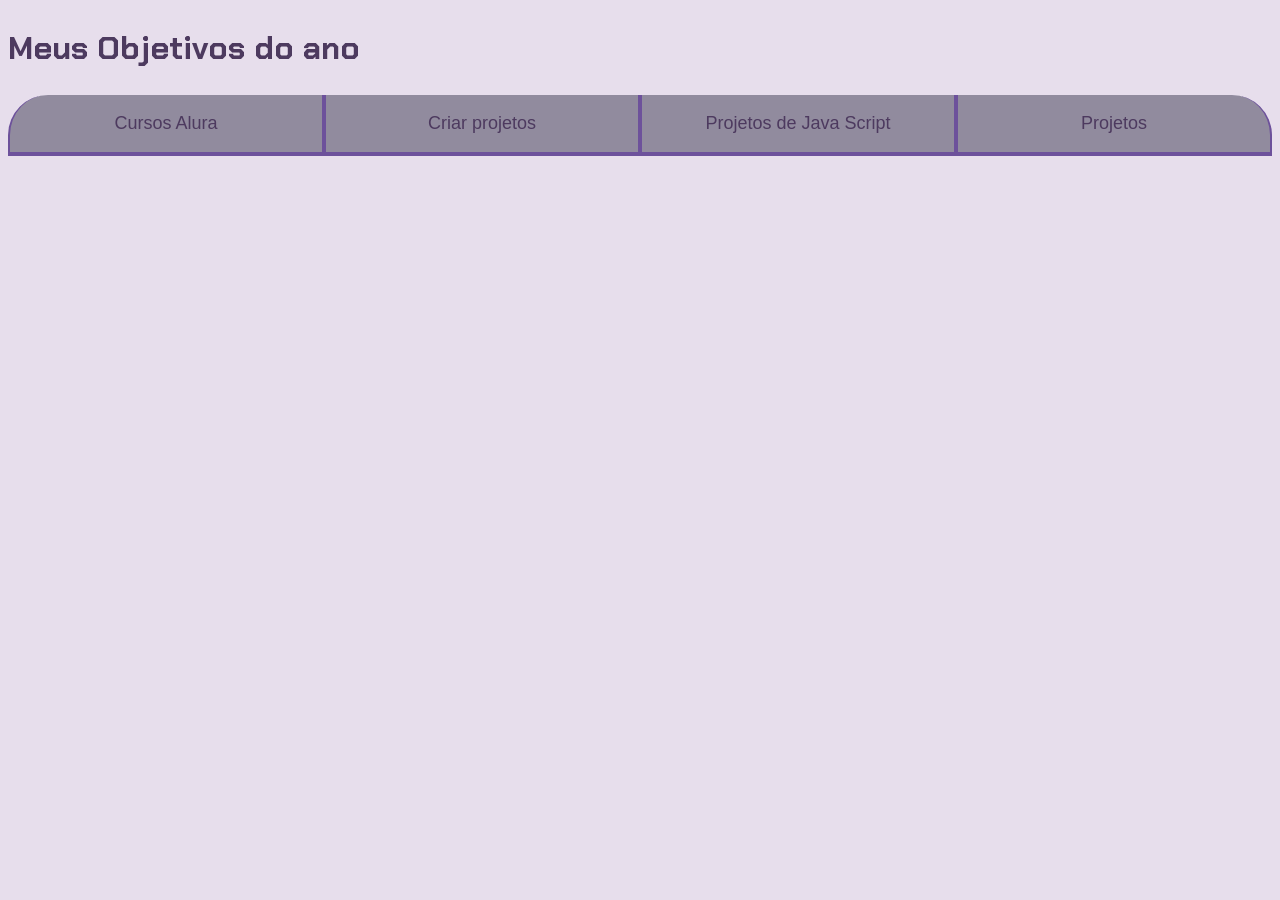
==== index.html @ 15038e76 "05-03" ====
<!DOCTYPE html>
<html lang="pt-br">
<head>
    <meta charset="UTF-8">
    <meta name="viewport" content="width=device-width, initial-scale=1.0">
    <link rel="stylesheet" href="style.css">
    <title>Meus objetivos do ano</title>
</head>
<body>
    <section class="contudo-principal">
        <h2 class="titulo-principal">Meus Objetivos do ano</h2>
            <div class="botoes"> 
                <button class="botao">Cursos Alura</button>
                <button class="botao">Criar projetos</button>
                <button class="botao">Projetos de Java Script</button>
                <button class="botao">Projetos</button>
            </div>
    </section>
</body>
</html>
---- style.css ----
@import url('https://fonts.googleapis.com/css2?family=Chakra+Petch:wght@400;700&display=swap');

:root {
--cor-de-fundo: #d1bfda81;
--roxo: #7f499e;
--branco: #4d3a5f;
--botao-ativo: #6d519b;
--botao-inativo: rgba(61, 59, 82, 0.5);
--texto-fundo: rgba(129, 56, 197, 0.3);

}

body {
background-color: var(--cor-de-fundo);
color: var(--branco);
font-family: 'Chakra Petch', sans-serif;
}

.conteudo-principal {
display: flex;
flex-direction: column;
justify-content: center;
align-items: center;
max-width: 1200px;
width: 100%;
margin: 0 auto;
}

.titulo-principal {
text-align: left;
width: 100%;
font-size: 32px;
}

.titulo-principal span {
color: var(--verde);
}

.botao {
font-family: "Crakra Petch", sans-serif;
background-color: var(--botao-inativo);
color: var(--branco);
display: flex;
justify-content: center;
padding: 1em;
font-size: 18px;
align-items: center;
width: 100%;
border-bottom: 4px solid var(--botao-ativo);
border-left: 2px solid var(--botao-ativo);
border-right: 2px solid var(--botao-ativo);
border-top: none;
}

.botao:first-child {
border-radius: 40px 40px 0 0;
}

.botoes {
display:block;
}

.ativo {
background-color: var(--botao-ativo);
border-bottom: 4px solid var(--verde);
}
@media screen and (min-width: 768px) {
.botoes {
display: flex;
}
}


@media screen and (min-width: 768px) {
.botoes {
display: flex;
}
.botao:first-child {
border-radius: 40px 0 0;
}

.botao:last-child {
border-radius: 0 40px 0 0;
}
}
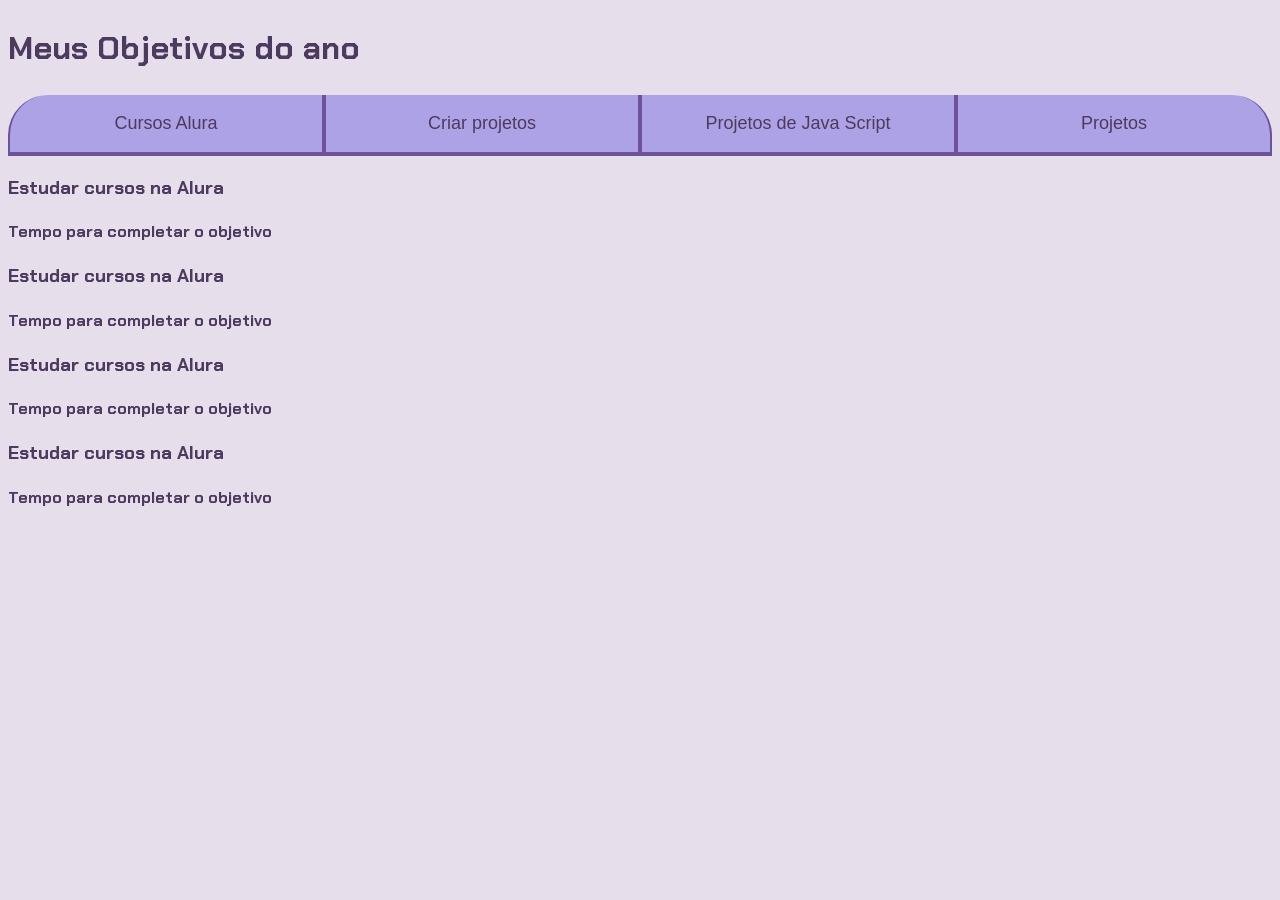
==== commit 77912a85: "Add files via upload" ====
--- a/index.html
+++ b/index.html
@@ -9,12 +9,43 @@
 <body>
     <section class="contudo-principal">
         <h2 class="titulo-principal">Meus Objetivos do ano</h2>
+        <div class="conteudo">
             <div class="botoes"> 
                 <button class="botao">Cursos Alura</button>
                 <button class="botao">Criar projetos</button>
                 <button class="botao">Projetos de Java Script</button>
                 <button class="botao">Projetos</button>
             </div>
+            <div class="abas-texto">
+            <div class="aba-conteudo ativo">
+                    <h3 class="aba-conteudo-titulo-principal">Estudar cursos na Alura</h3>
+                    <h4 class="aba-conteudo-titulo-secundario">Tempo para completar o objetivo</h4>
+                    <div class="contador"></div>
+                    </div>  
+
+            <div class="aba-conteudo ativo">
+                    <h3 class="aba-conteudo-titulo-principal">Estudar cursos na Alura</h3>
+                    <h4 class="aba-conteudo-titulo-secundario">Tempo para completar o objetivo</h4>
+                    <div class="contador"></div>
+                    </div>
+
+            <div class="aba-conteudo ativo">
+                    <h3 class="aba-conteudo-titulo-principal">Estudar cursos na Alura</h3>
+                    <h4 class="aba-conteudo-titulo-secundario">Tempo para completar o objetivo</h4>
+                    <div class="contador"></div>
+                    </div>
+
+            <div class="aba-conteudo ativo">
+                    <h3 class="aba-conteudo-titulo-principal">Estudar cursos na Alura</h3>
+                    <h4 class="aba-conteudo-titulo-secundario">Tempo para completar o objetivo</h4>
+                    <div class="contador"></div>
+                    </div>
+                    
+                    
+            </div>
+        </div>
+
     </section>
+    <script src="main.js"></script>
 </body>
 </html>
--- a/style.css
+++ b/style.css
@@ -5,8 +5,8 @@
 --roxo: #7f499e;
 --branco: #4d3a5f;
 --botao-ativo: #6d519b;
---botao-inativo: rgba(61, 59, 82, 0.5);
---texto-fundo: rgba(129, 56, 197, 0.3);
+--botao-inativo: rgba(117, 105, 226, 0.5);
+--texto-fundo: rgba(240, 240, 240, 0.3);
 
 }
 
@@ -60,7 +60,25 @@
 display:block;
 }
 
-.ativo {
+.abas-textos{
+    background-color: var(--texto-fundo);
+    padding:40px;
+    border-radius: 0 0 40px 40px;
+
+}
+
+.aba-conteudo.ativo{
+    display:block;
+
+}
+
+
+.aba-conteudo{
+    display:none;
+}
+
+
+.botao.ativo {
 background-color: var(--botao-ativo);
 border-bottom: 4px solid var(--verde);
 }
@@ -83,3 +101,8 @@
 border-radius: 0 40px 0 0;
 }
 }
+
+
+
+
+
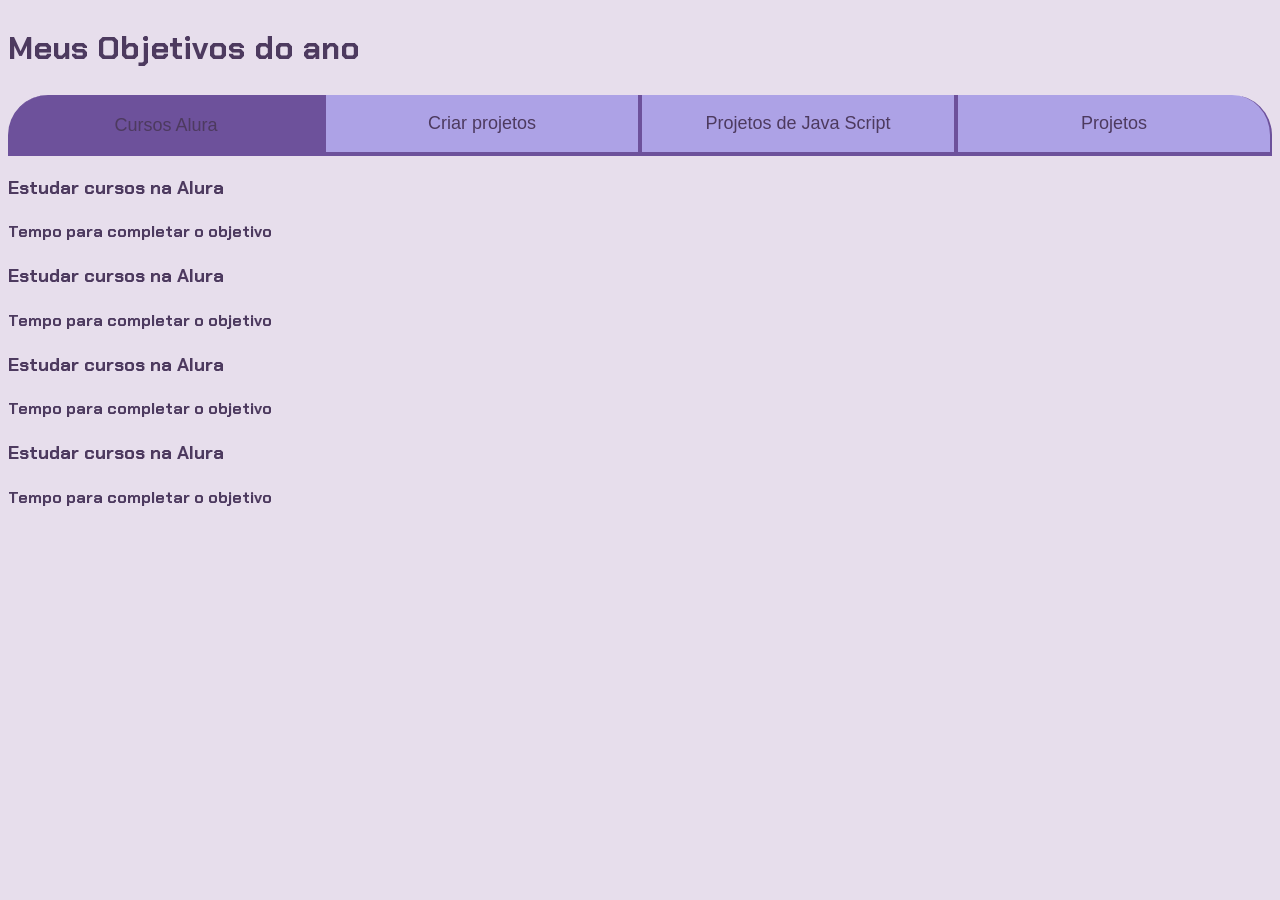
==== commit 316a021e: "index botao ativo" ====
--- a/index.html
+++ b/index.html
@@ -11,7 +11,7 @@
         <h2 class="titulo-principal">Meus Objetivos do ano</h2>
         <div class="conteudo">
             <div class="botoes"> 
-                <button class="botao">Cursos Alura</button>
+                <button class="botao ativo">Cursos Alura</button>
                 <button class="botao">Criar projetos</button>
                 <button class="botao">Projetos de Java Script</button>
                 <button class="botao">Projetos</button>
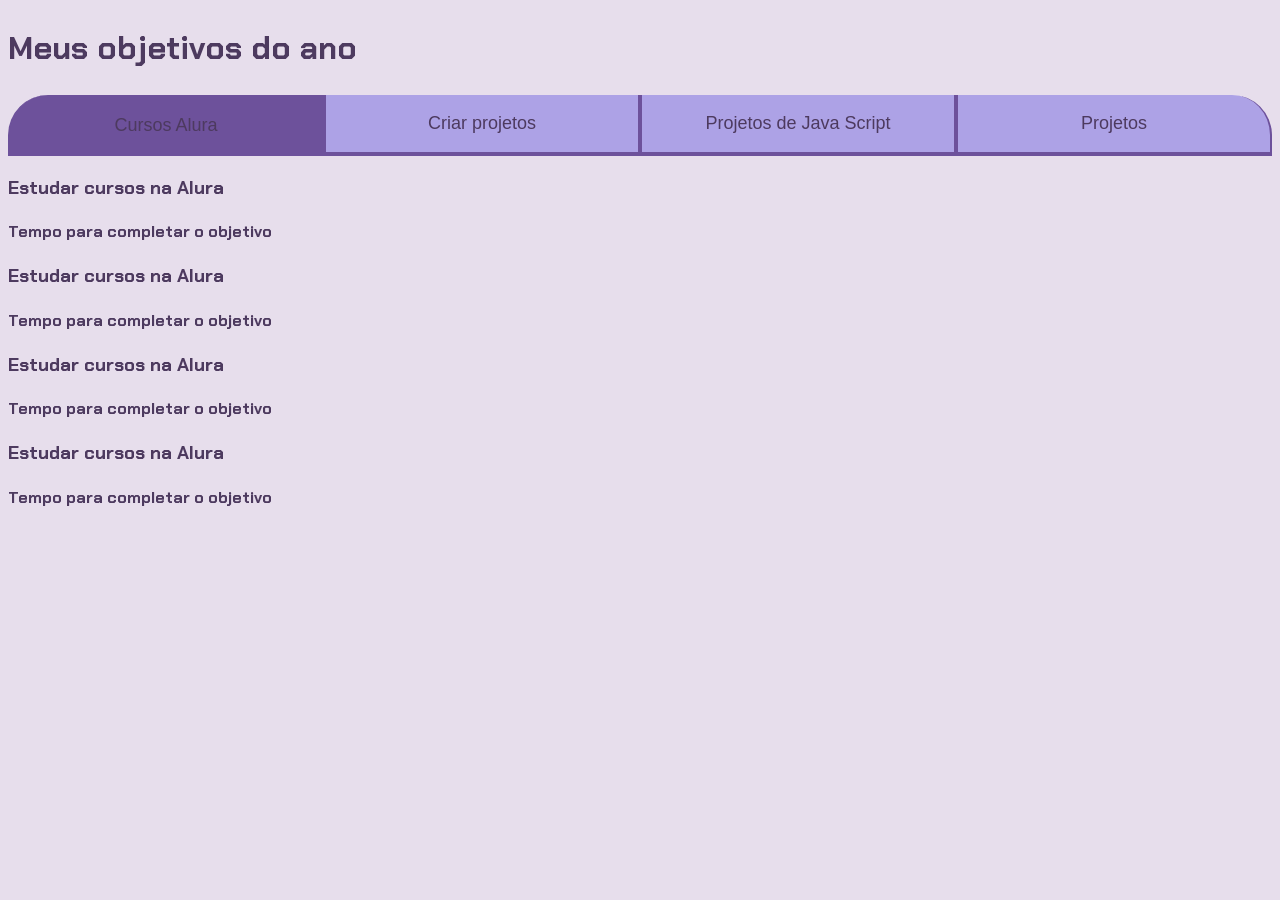
==== commit fc449985: "objetivos" ====
--- a/index.html
+++ b/index.html
@@ -8,7 +8,7 @@
 </head>
 <body>
     <section class="contudo-principal">
-        <h2 class="titulo-principal">Meus Objetivos do ano</h2>
+        <h2 class="titulo-principal">Meus objetivos do ano</h2>
         <div class="conteudo">
             <div class="botoes"> 
                 <button class="botao ativo">Cursos Alura</button>
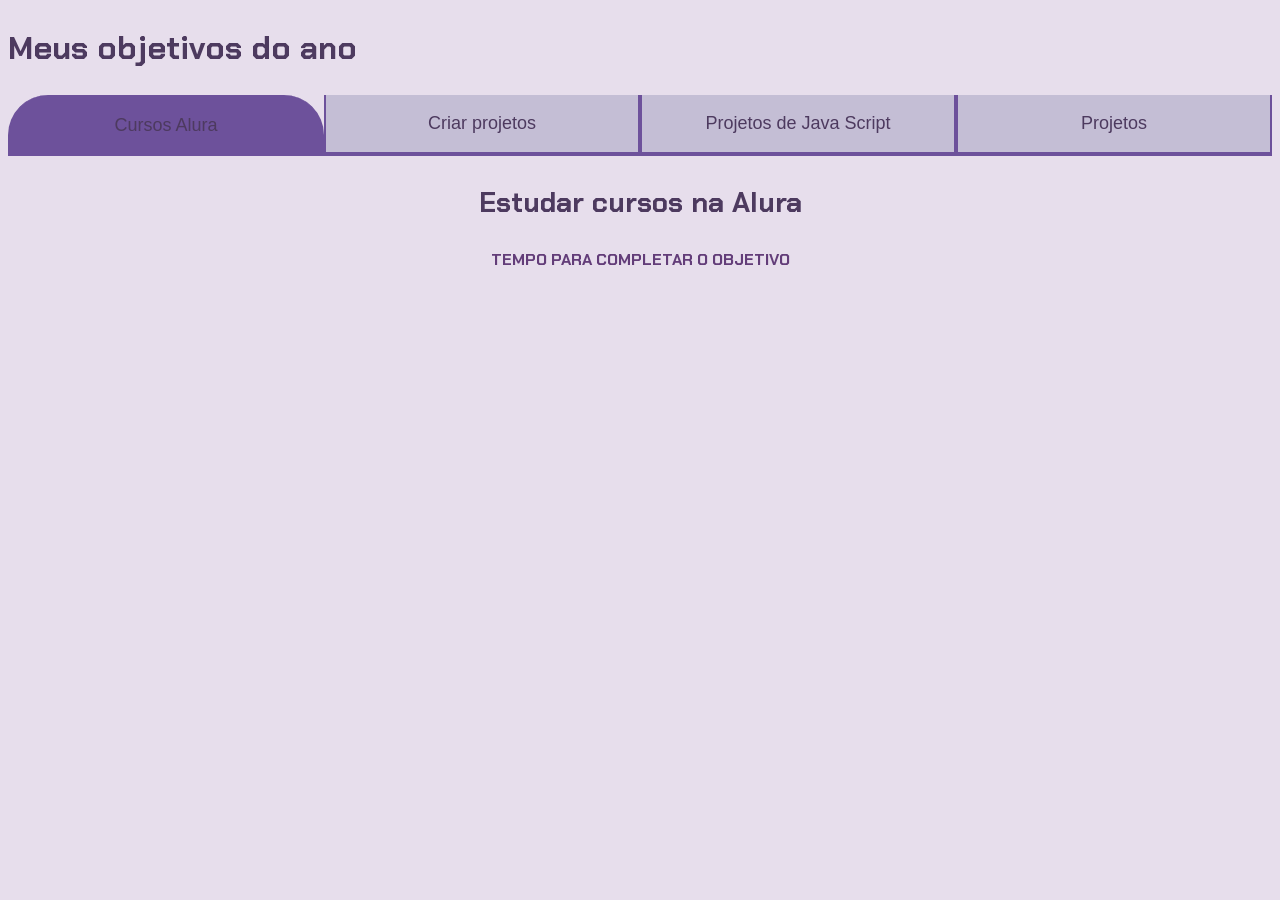
==== commit d89acd4a: "Add files via upload" ====
--- a/index.html
+++ b/index.html
@@ -23,19 +23,19 @@
                     <div class="contador"></div>
                     </div>  
 
-            <div class="aba-conteudo ativo">
+            <div class="aba-conteudo">
                     <h3 class="aba-conteudo-titulo-principal">Estudar cursos na Alura</h3>
                     <h4 class="aba-conteudo-titulo-secundario">Tempo para completar o objetivo</h4>
                     <div class="contador"></div>
                     </div>
 
-            <div class="aba-conteudo ativo">
+            <div class="aba-conteudo">
                     <h3 class="aba-conteudo-titulo-principal">Estudar cursos na Alura</h3>
                     <h4 class="aba-conteudo-titulo-secundario">Tempo para completar o objetivo</h4>
                     <div class="contador"></div>
                     </div>
 
-            <div class="aba-conteudo ativo">
+            <div class="aba-conteudo">
                     <h3 class="aba-conteudo-titulo-principal">Estudar cursos na Alura</h3>
                     <h4 class="aba-conteudo-titulo-secundario">Tempo para completar o objetivo</h4>
                     <div class="contador"></div>
@@ -48,4 +48,4 @@
     </section>
     <script src="main.js"></script>
 </body>
-</html>+</html>
--- a/style.css
+++ b/style.css
@@ -2,10 +2,10 @@
 
 :root {
 --cor-de-fundo: #d1bfda81;
---roxo: #7f499e;
+--roxo: #633d79;
 --branco: #4d3a5f;
 --botao-ativo: #6d519b;
---botao-inativo: rgba(117, 105, 226, 0.5);
+--botao-inativo: rgba(162, 159, 192, 0.5);
 --texto-fundo: rgba(240, 240, 240, 0.3);
 
 }
@@ -53,11 +53,16 @@
 }
 
 .botao:first-child {
-border-radius: 40px 40px 0 0;
+    border-radius: 40px 40px 0 0;
 }
 
 .botoes {
-display:block;
+    display:block;
+}
+
+.botao.ativo {
+    background-color: var(--botao-ativo);
+    border-bottom: 4px solid var(--verde);
 }
 
 .abas-textos{
@@ -69,37 +74,41 @@
 
 .aba-conteudo.ativo{
     display:block;
-
 }
-
 
 .aba-conteudo{
     display:none;
 }
 
+.aba-conteudo-titulo-principal{
+    font-size: 28px;
+    text-align: center;
+}
 
-.botao.ativo {
-background-color: var(--botao-ativo);
-border-bottom: 4px solid var(--verde);
+.aba-conteudo-titulo-secundario{
+    text-align: center;
+    color: var(--roxo);
+    text-transform: uppercase;
 }
-@media screen and (min-width: 768px) {
-.botoes {
-display: flex;
-}
+
+.contador{
+    font-size: 20px;
+    text-align: center;
 }
 
 
 @media screen and (min-width: 768px) {
-.botoes {
-display: flex;
-}
-.botao:first-child {
-border-radius: 40px 0 0;
-}
+    .botoes {
+        display: flex;
+    }
 
-.botao:last-child {
-border-radius: 0 40px 0 0;
-}
+    .botoes:first-child {
+        border-radius: 40px 0 0 0;
+    }
+
+    .botoes:last-child {
+        border-radius: 0 40px 0 0;
+    }   
 }
 
 
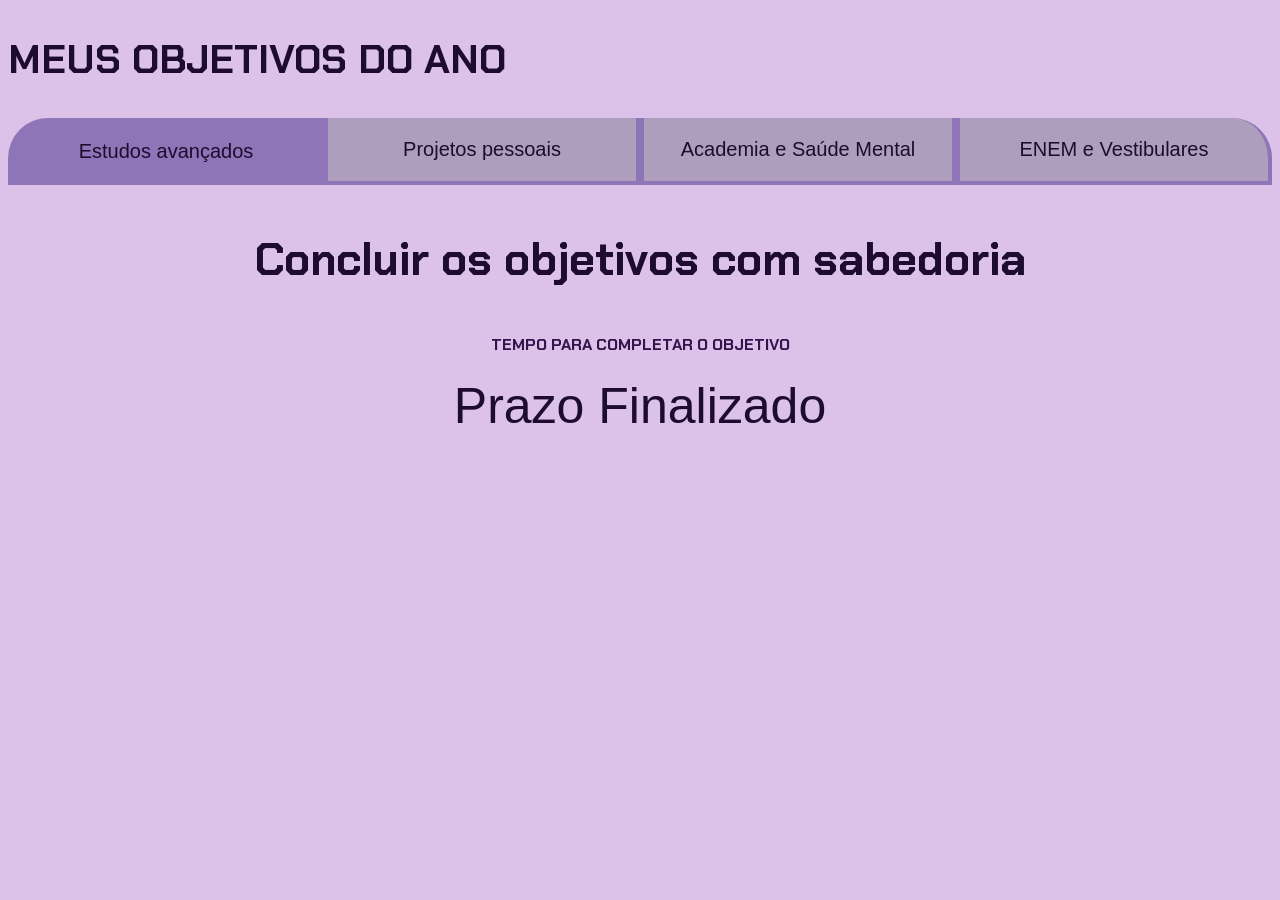
==== commit b8cde065: "Add files via upload" ====
--- a/index.html
+++ b/index.html
@@ -8,35 +8,35 @@
 </head>
 <body>
     <section class="contudo-principal">
-        <h2 class="titulo-principal">Meus objetivos do ano</h2>
+        <h2 class="titulo-principal">MEUS OBJETIVOS DO ANO</h2>
         <div class="conteudo">
             <div class="botoes"> 
-                <button class="botao ativo">Cursos Alura</button>
-                <button class="botao">Criar projetos</button>
-                <button class="botao">Projetos de Java Script</button>
-                <button class="botao">Projetos</button>
+                <button class="botao ativo">Estudos avançados</button>
+                <button class="botao">Projetos pessoais</button>
+                <button class="botao">Academia e Saúde Mental</button>
+                <button class="botao">ENEM e Vestibulares</button>
             </div>
             <div class="abas-texto">
             <div class="aba-conteudo ativo">
-                    <h3 class="aba-conteudo-titulo-principal">Estudar cursos na Alura</h3>
+                    <h3 class="aba-conteudo-titulo-principal">Concluir os objetivos com sabedoria</h3>
                     <h4 class="aba-conteudo-titulo-secundario">Tempo para completar o objetivo</h4>
                     <div class="contador"></div>
                     </div>  
 
             <div class="aba-conteudo">
-                    <h3 class="aba-conteudo-titulo-principal">Estudar cursos na Alura</h3>
+                    <h3 class="aba-conteudo-titulo-principal">Concluir os objetivos com sabedoria</h3>
                     <h4 class="aba-conteudo-titulo-secundario">Tempo para completar o objetivo</h4>
                     <div class="contador"></div>
                     </div>
 
             <div class="aba-conteudo">
-                    <h3 class="aba-conteudo-titulo-principal">Estudar cursos na Alura</h3>
+                    <h3 class="aba-conteudo-titulo-principal">Concluir os objetivos com sabedoria</h3>
                     <h4 class="aba-conteudo-titulo-secundario">Tempo para completar o objetivo</h4>
                     <div class="contador"></div>
                     </div>
 
             <div class="aba-conteudo">
-                    <h3 class="aba-conteudo-titulo-principal">Estudar cursos na Alura</h3>
+                    <h3 class="aba-conteudo-titulo-principal">Concluir os objetivos com sabedoria</h3>
                     <h4 class="aba-conteudo-titulo-secundario">Tempo para completar o objetivo</h4>
                     <div class="contador"></div>
                     </div>
--- a/style.css
+++ b/style.css
@@ -1,12 +1,12 @@
 @import url('https://fonts.googleapis.com/css2?family=Chakra+Petch:wght@400;700&display=swap');
 
 :root {
---cor-de-fundo: #d1bfda81;
---roxo: #633d79;
---branco: #4d3a5f;
---botao-ativo: #6d519b;
---botao-inativo: rgba(162, 159, 192, 0.5);
---texto-fundo: rgba(240, 240, 240, 0.3);
+--cor-de-fundo: #ba86d481;
+--roxo: #37134d;
+--branco: #1e0c2e;
+--botao-ativo: #8e75b8;
+--botao-inativo: rgba(126, 125, 143, 0.5);
+--texto-fundo: rgba(132, 95, 161, 0.3);
 
 }
 
@@ -29,7 +29,7 @@
 .titulo-principal {
 text-align: left;
 width: 100%;
-font-size: 32px;
+font-size: 40px;
 }
 
 .titulo-principal span {
@@ -43,12 +43,12 @@
 display: flex;
 justify-content: center;
 padding: 1em;
-font-size: 18px;
+font-size: 20px;
 align-items: center;
 width: 100%;
 border-bottom: 4px solid var(--botao-ativo);
-border-left: 2px solid var(--botao-ativo);
-border-right: 2px solid var(--botao-ativo);
+border-left: 4px solid var(--botao-ativo);
+border-right: 4px solid var(--botao-ativo);
 border-top: none;
 }
 
@@ -68,7 +68,7 @@
 .abas-textos{
     background-color: var(--texto-fundo);
     padding:40px;
-    border-radius: 0 0 40px 40px;
+    border-radius: 40px 40px 0 0;
 
 }
 
@@ -81,7 +81,7 @@
 }
 
 .aba-conteudo-titulo-principal{
-    font-size: 28px;
+    font-size: 45px;
     text-align: center;
 }
 
@@ -92,23 +92,37 @@
 }
 
 .contador{
-    font-size: 20px;
+    font-size: 50px;
     text-align: center;
 }
 
+.contador-digito{
+    padding: 0 16px;
+    min-width: 100px;
+}
+
+.contador-digito-numero{
+    font-size: 80px;
+    margin: 0;
+}
+
+.contador-digito-texto{
+     color: var(--roxo);
+     margin: 0;
+}
 
 @media screen and (min-width: 768px) {
     .botoes {
         display: flex;
     }
-
-    .botoes:first-child {
+    
+    .botao:first-child {
         border-radius: 40px 0 0 0;
     }
-
-    .botoes:last-child {
+    
+    .botao:last-child {
         border-radius: 0 40px 0 0;
-    }   
+    }
 }
 
 
